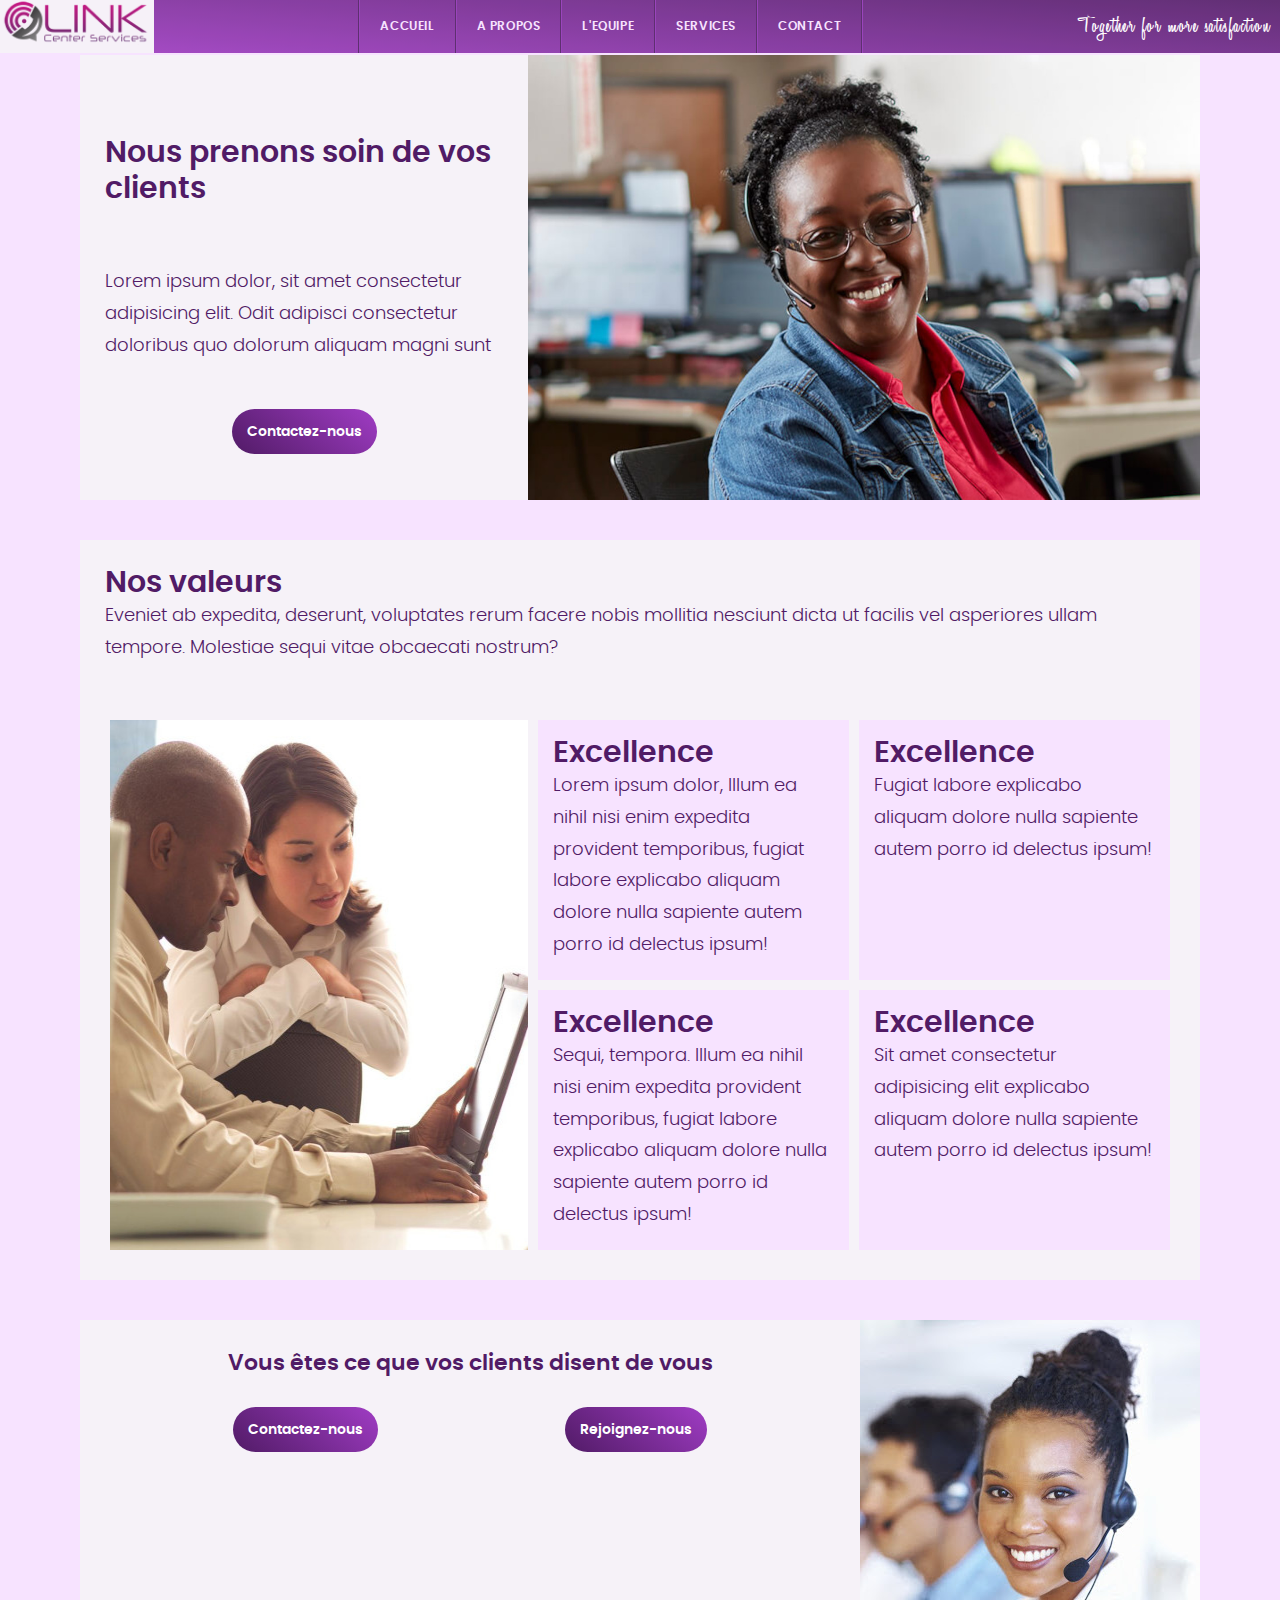
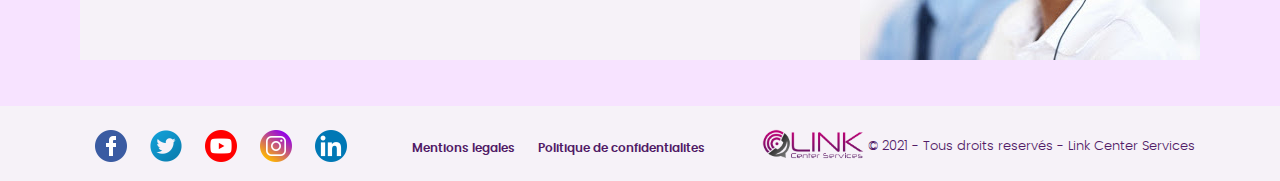
==== index.html @ 496c6def "Migration to flexbox" ====
<!DOCTYPE html>
<html lang="en">

<head>
    <meta charset="UTF-8">
    <meta http-equiv="X-UA-Compatible" content="IE=edge">
    <meta name="viewport" content="width=device-width, initial-scale=1.0">
    <link rel="stylesheet" href="style.css">
    <link rel="shortcut icon" href="images/favicon.png" type="image/x-icon">
    <title>Accueil - Link Center</title>
   
</head>
<body>
        <header>
              
            <div class="logo">
                <a href="index.html">
                    <img src="images/logo.png" alt="" />
                </a>    
                </div>
                <nav>
                    <a class="toggle"><span></span></a>
                    <ul class="menu">
                        <li class="item"><a href="index.html">Accueil</a></li>
                        <li class="item"><a href="about.html">A propos</a></li>
                        <li class="item"><a href="team.html">L'equipe</a></li>
                        <li class="item"><a href="service.html">Services</a></li>
                        <li class="item"><a href="contact.html">Contact</a></li>
                    </ul>
                </nav>
                <h3>Together for more satisfaction</h3>
        </header>
     <div class="container">
        <div class="landing">
            <div class="banner">
                <div class="caption">
                <h2>
                        Nous prenons soin de vos clients
                    </h2>                    
                    <p>Lorem ipsum dolor, sit amet consectetur adipisicing elit. Odit adipisci consectetur doloribus quo dolorum aliquam magni sunt</p>
                    <a href="contact.html">Contactez-nous</a>
                </div>
                <img src="images/corporate-office7.jpg" alt="">
            </div>
        </div>
        <section>
           <div class="title">
            <h2>Nos valeurs</h2>
            <p>Eveniet ab expedita, deserunt, voluptates rerum facere nobis mollitia nesciunt dicta ut facilis vel asperiores ullam tempore. Molestiae sequi vitae obcaecati nostrum?</p>
           </div>
            <div class="our-value">
                <div class="container">
                    <div class="caption">
                        <img src="images/callcenter8.jpg" alt="">
                    </div>
                    <div class="values">
                        <div class="value">
                            <h2>Excellence</h2>
                            <p>Lorem ipsum dolor, Illum ea nihil nisi enim expedita provident temporibus, fugiat labore explicabo aliquam dolore nulla sapiente autem porro id delectus ipsum!</p>
                        </div>
                        <div class="value">
                            <h2>Excellence</h2>
                            <p>Fugiat labore explicabo aliquam dolore nulla sapiente autem porro id delectus ipsum!</p>
                        </div>
                        <div class="value">
                            <h2>Excellence</h2>
                            <p>Sequi, tempora. Illum ea nihil nisi enim expedita provident temporibus, fugiat labore explicabo aliquam dolore nulla sapiente autem porro id delectus ipsum!</p>
                        </div>
                        <div class="value">
                            <h2>Excellence</h2>
                            <p>Sit amet consectetur adipisicing elit explicabo aliquam dolore nulla sapiente autem porro id delectus ipsum!</p>
                        </div>
                    </div>
                </div>
            </div>
            <div class="about-us">
                <div>
                    <h2>Vous êtes ce que vos clients disent de vous</h2>  
               
                  <div class="cta">
                    <button class="contact" onclick="toggleForm(this)">Contactez-nous</button>
                    <button class="job" onclick="toggleForm(this)" href="">Rejoignez-nous</button>
                </div>
                <div class="form contact-form">
                    <div>
                        <h3>Ecrivez-nous</h3>
                    </div>
                    <form action="">
                       <div>
                           <label for="contact-name">Nom</label>
                           <input type="text" name="email" id="contact-name">
                       </div>
                       <div>
                           <label for="contact-email">E-mail</label>
                           <input type="email" name="email" id="contact-email">
                       </div>
                       <div>
                        <label for="contact-phone">Phone number</label>
                        <input type="tel" name="phone" id="contact-phone">
                    </div>
                    <div>
                        <label for="contact-message">Message</label>
                        <textarea name="message" id="contact-message" cols="30" rows="10"></textarea>
                    </div>   
                        <div>
                            <input onclick="toggleForm(this)"  type="reset" value="Annuler">
                            <input type="submit" value="Envoyer">
                        </div>
                    </form>
                </div>
                <div class="form job-form">
                    <div>
                        <h3>Envoyez votre candidature</h3>
                    </div>
                    <form action="">
                       <div>
                           <label for="job-name">Nom</label>
                           <input type="text" name="name" id="job-name">
                       </div>
                       <div>
                           <label for="job-email">E-mail</label>
                           <input type="email" name="email" id="job-email">
                       </div>
                       <div>
                        <label for="job-cv">C.V</label>
                        <input type="file" name="cv" id="job-cv">
                    </div>
                        <div>
                            <input onclick="toggleForm(this)" type="reset" value="Annuler">
                            <input type="submit" value="Envoyer">
                        </div>
                    </form>
                </div>
                  </div>
                  <img src="images/callcenter1.jpg" alt="">
                </div>
        </section>
    </div>
        <footer>
            <div class="container">
              
                <div class="social-media-nav">
                    <!-- <h2>Join Us!</h2> -->
                    <ul>
                        <li><a href=""><img src="images/facebook.png" alt=""></a></li>
                        <li><a href=""><img src="images/twitter.png" alt=""></a></li>
                        <li><a href=""><img src="images/youtube.png" alt=""></a></li>
                        <li><a href=""><img src="images/instagram.png" alt=""></a></li>
                        <li><a href=""><img src="images/linkedin.png" alt=""></a></li>
                    </ul>
                </div>
                <div class="second-nav">
                    
                    <ul>
                        <li><a href="">Mentions legales</a></li>
                        <li><a href="">Politique de confidentialites</a></li>
                    </ul>
                </div>
                <div class="copyright">
                       
                        <div class="about">
                            <img src="images/logo.png" alt="" />
                        </div>
                  
                    <p>
                        &copy; 2021 - Tous droits reservés - Link Center Services
                    </p>
                </div>
                </div>
        </footer>
        <script src="js/scripts.js"></script>
   
    
</body>

</html>
---- style.css ----
@font-face {
    font-family: 'poppinslight';
    src: url('fonts/poppins-light-webfont.eot');
    src: url('fonts/poppins-light-webfont.eot?#iefix') format('embedded-opentype'),
         url('fonts/poppins-light-webfont.woff2') format('woff2'),
         url('fonts/poppins-light-webfont.woff') format('woff'),
         url('fonts/poppins-light-webfont.ttf') format('truetype'),
         url('fonts/poppins-light-webfont.svg#poppinslight') format('svg');
    font-weight: normal;
    font-style: normal;

}

@font-face {
    font-family: 'poppinssemibold';
    src: url('fonts/poppins-semibold-webfont.eot');
    src: url('fonts/poppins-semibold-webfont.eot?#iefix') format('embedded-opentype'),
         url('fonts/poppins-semibold-webfont.woff2') format('woff2'),
         url('fonts/poppins-semibold-webfont.woff') format('woff'),
         url('fonts/poppins-semibold-webfont.ttf') format('truetype'),
         url('fonts/poppins-semibold-webfont.svg#poppinssemibold') format('svg');
    font-weight: normal;
    font-style: normal;

}

@font-face {
    font-family: 'poppins';
    src: url('fonts/poppins-regular-webfont.eot');
    src: url('fonts/poppins-regular-webfont.eot?#iefix') format('embedded-opentype'), url('fonts/poppins-regular-webfont.woff2') format('woff2'), url('fonts/poppins-regular-webfont.woff') format('woff'), url('fonts/poppins-regular-webfont.ttf') format('truetype'), url('fonts/poppins-regular-webfont.svg#quentell_cf_mediummedium') format('svg');
    font-weight: normal;
    font-style: normal;
}

@font-face {
    font-family: 'honeyscript-semibold-webfont';
    src: url('fonts/honeyscript-semibold-webfont.eot');
    src: url('fonts/honeyscript-semibold-webfont.eot?#iefix') format('embedded-opentype'), url('fonts/honeyscript-semibold-webfont.woff2') format('woff2'), url('fonts/honeyscript-semibold-webfont') format('woff'), url('fonts/honeyscript-semibold-webfont.ttf') format('truetype'), url('fonts/honeyscript-semibold-webfont.svg#honeyscript-semibold-webfont') format('svg');
    font-weight: normal;
    font-style: normal;
}
 
 
 * {
     box-sizing: border-box;
     margin: 0;
     padding: 0;
 }
body {
    width: 100%;
    margin: auto;
    font-family: 'poppinssemibold';
    color: #511b66;
    background-color: #f7e3ff;
}
.container {
    display: flex;
    flex-direction: column;
    width: 100%;
    margin: auto;
    max-width: 1440px;
    padding: 0 80px;
}

header {
    justify-content: space-between;
    width: 100%;
    position:fixed;
    top: 0;
    z-index: 5;
    background-color: #2a0438;
    background-image: linear-gradient(185deg, #511b66, #a03cc4);
    color: #fff;
    display: flex;
    flex-wrap: wrap;
    opacity: .9;
}

header a, header a:visited {
    color: #f7e3ff;
}

header h3 {
    padding: 10px;
    font-size: 1.5em;
    letter-spacing: .06em;
    font-weight: normal;
    font-family: 'honeyscript-semibold-webfont';
   
}

h2, h1 {
    font-size: 1.9em;
    /* letter-spacing: 0.06em; */
    /* font-family: 'quentell_cf_mediummedium'; */
    line-height: 1.2em;
    margin: 0;
    padding: 0;
    
}

p {
    font-size: 1.1em;
    line-height: 1.8em;
    font-family: 'poppinslight';
}

.logo {
    background-color: #f6f2f8;
}

.logo img {
    height: 50px;
}

ul li {
    list-style: none;
    /* display: inline-block; */
    margin: 4px 12px;
}


.sub-menu li {
    margin: 0;
}

.menu, .sub-menu {
    list-style-type: none;
}

.menu {
    display: flex;
    height: 100%;
    /* flex-wrap: wrap;
    justify-content: space-between; */
    /* flex-direction: column; */
    /* transform: translateX(-100vh); */
    /* position: absolute; */
    /* background: #fff;
    background-color: rgba(255, 255, 255, 0.85); */
    /* z-index: 3;
    left: 0;
    opacity: 0; */
    /* padding-right: 30px; */
    /* transition: opacity .5s ease, transform .6s ease; */
}
.menu li a {
	display: block;
	/* border-bottom: 1px inset #cff3e8; */
	padding: 20px;
	/* text-transform: uppercase; */
	font-size: .75em;
	height: 100%;
}

.menu li:first-child {
    border-left: 2px groove #9034b5;
}

.menu li:last-child a {
    border-bottom: none;
}

.sub-menu li:first-child {
    margin-top: 0;
}
.item a:hover, .item a:active {
    background-color: #f7e3ff ;
    color: #511b66;
}
.item:hover a {
      color: #511b66;
}
.menu li {
    margin: 0;
    border-right: 2px groove #9034b5;
}

/* .toggle {
    color: #000;
} */

.menu .toggle a {
    border: none;
    display: none;
}

.toggle {
    display: none;
}

.toggle.active > span {
    background-image: url('images/menu_rounded_close.png');
    right: -60%;
    width: 40px;
}

.toggle > span {
    display: block;
    width: 28px;
    height: 40px;
    background-image: url('images/menu_rounded_open.png');
    background-size: cover;
    position: relative;
    right: -70%;
}

/* .toggle::after{
    content: 'Menu';
    text-align: left;
    display: block;
    margin: 0 4px;
    color: #fff;
    text-transform: uppercase;
    /* font-weight: bold; */
    font-size: .85em;
} */

.toggle.active::after {
    display: none;
}
.menu.active {
    height: auto;
    opacity: 1;
    transform: translateX(0);
}

.active .item {
    /* display: block; */
    /* margin: 4px 0; */
}

.sub-menu {
    display: none;
}

.sub-menu li a {
    margin-left: 4px;
}

.submenu-active .sub-menu {
    display: block;
}

.submenu-active>a::after {
    content: "\02A2F" !important;
}

.has-submenu>a::after {
    content: "\025BE";
    position: relative;
    top: -4px;
    left: 4px;
}


header li a {
    text-transform: uppercase;
    font-size: .85em;
    letter-spacing: .05em;
}

a {
    text-decoration: none;
}
a, a:visited {
    color: #511b66;
}

.landing {
    margin: 55px 0 40px 0;
    display: flex;
}
.banner {
    width: 100%;
    display: flex;
    margin: 0;
    justify-content: space-between;
    background-color: #f6f2f8;
}
.banner img {
    width: 60%;
    height: auto;
}
.contact img {
    width: 100%;
}
.caption {
    padding: 0 25px;
    display: flex;
    flex-direction: column;
    width: 40%;
    color: #511b66;
    /* position: absolute; */
    /* justify-content: space-evenly; */
}
.caption h2 {
    /* position: relative;
    top: 25%; */
    /* text-align: center; */
    margin-top: 20%;
}
.caption p {
    margin-top: 15%;
}
.about .caption {
    width: 60%;
}
.about img {
    width: 40%;
}
.about .caption h2, .about .caption p {
    margin-top: 10%;
}
.about .caption h2 {
    /* text-align: center; */
}

.caption a {
    text-align: center;
}
section {
    display: flex;
    flex-direction: column;
}

section .title {
    padding: 25px;
    background-color: #f6f2f8;
}
aside {

}
.about-us, .our-service {
    margin-bottom: 40px;
}
.about-us {
    display: flex;
    text-align: center;
    background-color: #f6f2f8;
}

.about-us img {
    /* border-radius: 5px; */
    /* width: 50%;x */
    height: 100%;
}
.caption a {
    margin: auto;
}
.our-value, .our-value .container, .value {
    display: flex;
}
.our-value .container {
    flex-direction: row;
    justify-content: space-between;
    padding: 0;
}
.our-value {
    flex-direction: column;
    margin-bottom: 40px;
    background-color: #f6f2f8;
    /* color: #fff; */
    /* background-image: linear-gradient(120deg, #482058, #b849e1); */
    padding: 25px;
}
.our-value.about {
    padding: 0;
}
.our-value img {
    height: 100%;
    margin: 5px;
}
.our-value .caption {
    padding: 0;
    /* background-color: #f7e3ff; */
}
.our-value .caption h2 {
    margin-top: 0;
    position: relative;
    top: 120px;
}
.values, .team {
    width: 60%;
    display: flex;
    flex-wrap: wrap;
    justify-content: space-between;
    align-items: baseline;
    padding: 0;
}
.about .values {
    width: 100%;
}
.about .value {
    padding: 20px;
}
.team {
    width: 100%;
    padding: 20px;
    background-color: #f6f2f8;
}
.value, .member{
    width: 48%;
    flex-direction: column;
    height: 260px;
    margin: 5px;
    padding: 15px;
    background-color: #f7e3ff;
    flex: 1 0 auto;
}
.member {
    height: auto;
    width: 22%;
    flex: 0 auto;
    margin: 20px 0;
    padding: 5px;
    background-color: #f6f2f8;
}
.member img {
    width: 100%;
}
.member h2 {
    font-size: 1.15em;
    padding: 5px;
    text-align: center;
}
.member .position {
    padding: 5px;
    text-align: center;
}
.member p {
    padding: 5px;
}
.member > div {
    background-color: #2a0438;
    background-image: linear-gradient(185deg, #511b66, #a03cc4);
    color: #fff;
}
.about-us .cta a, .about-us .cta button, .caption a {
    display: inline-block;
    padding: 15px;
    border-radius: 25px;
    background-color: #2a0438;
    background-image: linear-gradient(40deg, #511b66, #a03cc4);
    color: #fff;
    font-size: .9em;
    border: none;
    font-family: 'poppinssemibold';
}
.about-us div {
    display: flex;
    padding: 30px;
    flex-direction: column;
    justify-content: space-around;
    flex: 1;
    align-items: center;
}

.about-us h2 {
    font-size: 1.4em;
}

.about-us .cta  {
    display: flex;
    flex-direction: row;
    width: 100%;
    align-items: flex-start;
}
 .about-us .form {
    text-align: left;
}
.about-us .form textarea, .form form, .form input,  .about-us .form{
    width: 85%;
}
.form input, .form textarea {
    border: 1px groove #ab64c5;
    padding: 10px;
    border-radius: 2px;
}
.form label {
    font-family: 'poppinslight';
}
.form label, .form textarea {
    margin: 5px 0;
}
.form textarea {
    line-height: 1.5;
    font-family: 'poppins';
}
.form input[type="submit"], .form input[type="reset"]{
    width: auto;
    margin: 15px 0;
    font-family: 'poppinssemibold';
}
.form input[type="submit"]{
    background-color: #9b8ea0;
    background-image: linear-gradient(40deg, #511b66, #a03cc4);
    color: #fff;
}
/* .form input[type="reset"]{
    background-color: #d8bee5;
    background-image: linear-gradient(220deg, #d8bee5, #ca92e6);
    color: #511b66;
} */
.about-us .form div:last-of-type {
    flex-direction: row;
}
.about-us .form div:first-of-type {
    justify-content: flex-start;
}
.about-us .form div {
    align-items: flex-start;
    padding: 0;
    margin: 15px 0;
}
/* .about-us .form label, .about-us .form input {
    display: block;
}  */
.about-us .contact-form,.about-us .job-form {
    display: none;
}


.our-service .container {
    display: flex;
    flex-direction: row;
    width: auto;
    justify-content: space-around;
    text-align: center;
    /* background-color: #2a0438; */
    /* background-image: linear-gradient(120deg, #2c1635, #792c96); */
    color: #fff;
    padding: 25px;
    /* box-shadow: -2px 2px 3px #190222; */
    /* box-shadow: -1px 1px 3px #ab64c5; */
    color: #511b66;
    background-color: #f6f2f8;
    /* border-radius: 5px; */
}
.our-service {
    display: flex;
    flex-direction: column;
    margin-top: 6px;
   
}

section.contact {
    flex-direction: row;
    justify-content: space-between;
}

/* .our-service > h2 {
    margin: 20px 0;
} */

/* .our-service > h2::before {
     display: inline-block;
    content: "";
    height: 8px;
    /* border-top: 1px solid #231459;
border-bottom: 1px solid #231459; */
    width: 45px;
    position: relative;
    top: -4px;
    margin-right: 8px;
    background: #511b66;
    border-radius: 5px;
} */
.service h2 {
    text-align: center;
    margin-bottom: 8px;
}
.service {
    display: flex;
    flex-direction: column;
    flex: 0 1 25%;
}
.service img {
    width: 100%;
    border-radius: 50%;
    margin: 20px 0;
}
section {
    display: flex;
    flex-direction: column;
    margin-bottom: 6px;
}

footer {
    padding: 5px;
    display: flex;
    justify-content: space-between;
    flex-direction: column;
    background-color: #f6f2f8;
    /* background-image: linear-gradient(40deg, #511b66, #a03cc4); */
    /* background-image: linear-gradient(20deg, #482058, #792c96); */
    /* color: #fff; */
    font-size: .9em;
    /* box-shadow: 0px 0px 1px #190222; */
    /* border-radius: 5px; */
    height: 75px;
    
}
footer .container {
    width: 100%;
    display: flex;
    flex-direction: row;
    justify-content: space-between;
    margin-bottom: 10px;
    align-items: center;
}


.about {
    /* width: 28%; */
}
.about p {
}
.social-media-nav {
    display: flex;
    flex-direction: column;
}
.social-media-nav ul li {
    margin: 0;
}
.social-media-nav ul li, .second-nav ul li {
    display: inline-block;
    margin: 0 10px;
}
.social-media-nav li img {
    display: inline-block;
    width: 32px;
    height: 32px;
}
footer .container div {
}
footer li {
    /* display: block; */
    font-size: .8em;
}
footer a, footer a:visited {
    color: #511b66;
}
.copyright {
    font-size: .8em;
    display: flex;
    justify-content: space-between;
    align-items: center;
}

footer .about img {
    height: 35px;
    width: auto;
   
}

@media (min-width: 280px) and (max-width: 475px) {
    .container {
        padding: 0;
    }
    header {
        align-items: center;
        justify-content: flex-start;
    }
    .logo {
        /* order: 2; */
    }
    .logo img {
        height: 40px;
    }
    header nav {
        order: 3;
        position: absolute;
        right: 0;
        top: 0;
        width: 40%;
    }
    header .logo {
    }
    header h3 {
        font-size: 1.1em;
        padding: 2px;
        /* background-color: #000; */
        margin: 0 10px;
    }
    .menu {
        transform: translateX(100vh);
        position: absolute;
        z-index: 3;
        left: 0;
        top: 40px;
        /* opacity: 0; */
        transition: opacity .5s ease, transform .6s ease;
        background-color: #2a0438;
        background-image: linear-gradient(40deg, #511b66, #a03cc4);
        flex-direction: column;
        width: 100%;
    }
    .menu.active {
        height: auto;
        opacity: 1;
        transform: translateX(0);
    }
    
    .menu li a {
        font-size: .75em;
        padding: 10px;
    }
    .item {
        border-bottom: 2px groove #9034b5;
        border-right: none;
        border-left: none;
    }
    
    .menu li:first-child {
        border-left: none;
    }
    header .menu .item:last-of-type {
       border: none;
      
    }

    .toggle {
        display: block;
        position: relative;
        top: 0;
    }

    .landing {
        margin: 40px 0 0 0;
    }
    .banner {
        flex-direction: column;
        justify-content: normal;
        height: auto;
        padding: 0;
        background-color: rgba(52, 0, 71, 0.2);
        background-image: linear-gradient(40deg, #511b66, #a03cc4);
    }
    .caption {
        width: 100%;
        order: 2;
        position: relative;
        top: 0;
        /* background-color: rgba(33, 2, 44, 0.534); */
        color: #fff;
        padding: 20px;
    }

    .caption h2, .caption p {
        margin: 0;
    }
    .caption p {
        display: none;
    }
    .caption a {
        margin-top: 20px;
        background-color: #d8bee5;
        background-image: linear-gradient(220deg, #d8bee5, #ca92e6);
        color: #511b66;
    }

    h2, h1 {
        font-size: 1.2em;
    }

    .banner img {
        width: 100%;
        box-shadow: none;
    }
    .our-value .container {
        flex-direction: column;
    }
    .our-value {
        padding: 0;
    }
    .our-value img {
        margin: 0;
    }
    .values, .value, .team{
        width: 100%;
        height: auto;
    }
    .value {
        margin: 5px 0;
        padding: 25px;
    }
    .member {
       width: 48%;
       font-size: .85em;
    }
    .member h2 {
        font-size: .9em;
        border-right: 1px groove #ab64c5;
    }
    .member .position {
        border-bottom: 1px dotted #ab64c5;
        border-left: 1px groove #ab64c5;
    }
    .service {
        margin: 15px 0;
    }

    .our-service .container {
        flex-direction: column;
        width: 100%;
    }
    .about-us img {
        margin: 0;
    }
    .about-us {
        flex-direction: column;
        padding: 0;
    }
    .about-us div {
        padding: 15px;
    }
    .about-us .cta {
        width: 100%;
        flex-direction: column;
        align-items: center;
    }
    .about-us .cta button{
        margin: 10px;
    }
    .about-us img {
        width: 100%;
    }
    .about-us div a {
        padding: 12px;
        width: auto;
        margin-top: 15px;
        
    }
    .about-us .form textarea, .form form, .form input,  .about-us .form{
        width: 100%;
    }

    .about-us .form h3 {
        font-size: 1.1em;
    }
    section, footer {
        margin: 0;
    }
    section.contact {
        flex-direction: column;
        justify-content: space-between;
    }
    section.contact .title {
        margin: 10px 0;
    }
    .about-us, .our-service {
        margin-bottom: 10px;
    }
    .service img {
        width: 80%;
        margin: auto;
    }
    footer {
        font-size: .7em;
        height: auto;
    }
    footer .container {
        /* align-items: normal; */
        flex-direction: column;
    }
    .copyright {
        flex-direction: column;
        justify-content: normal;
    }
    .social-media-nav {
        text-align: center;
        order: 1;
    }
    .second-nav {
        order: 1;
    }
}

@media (max-width: 360px){
    /* .logo img {
        height: 35px;
    } */
}
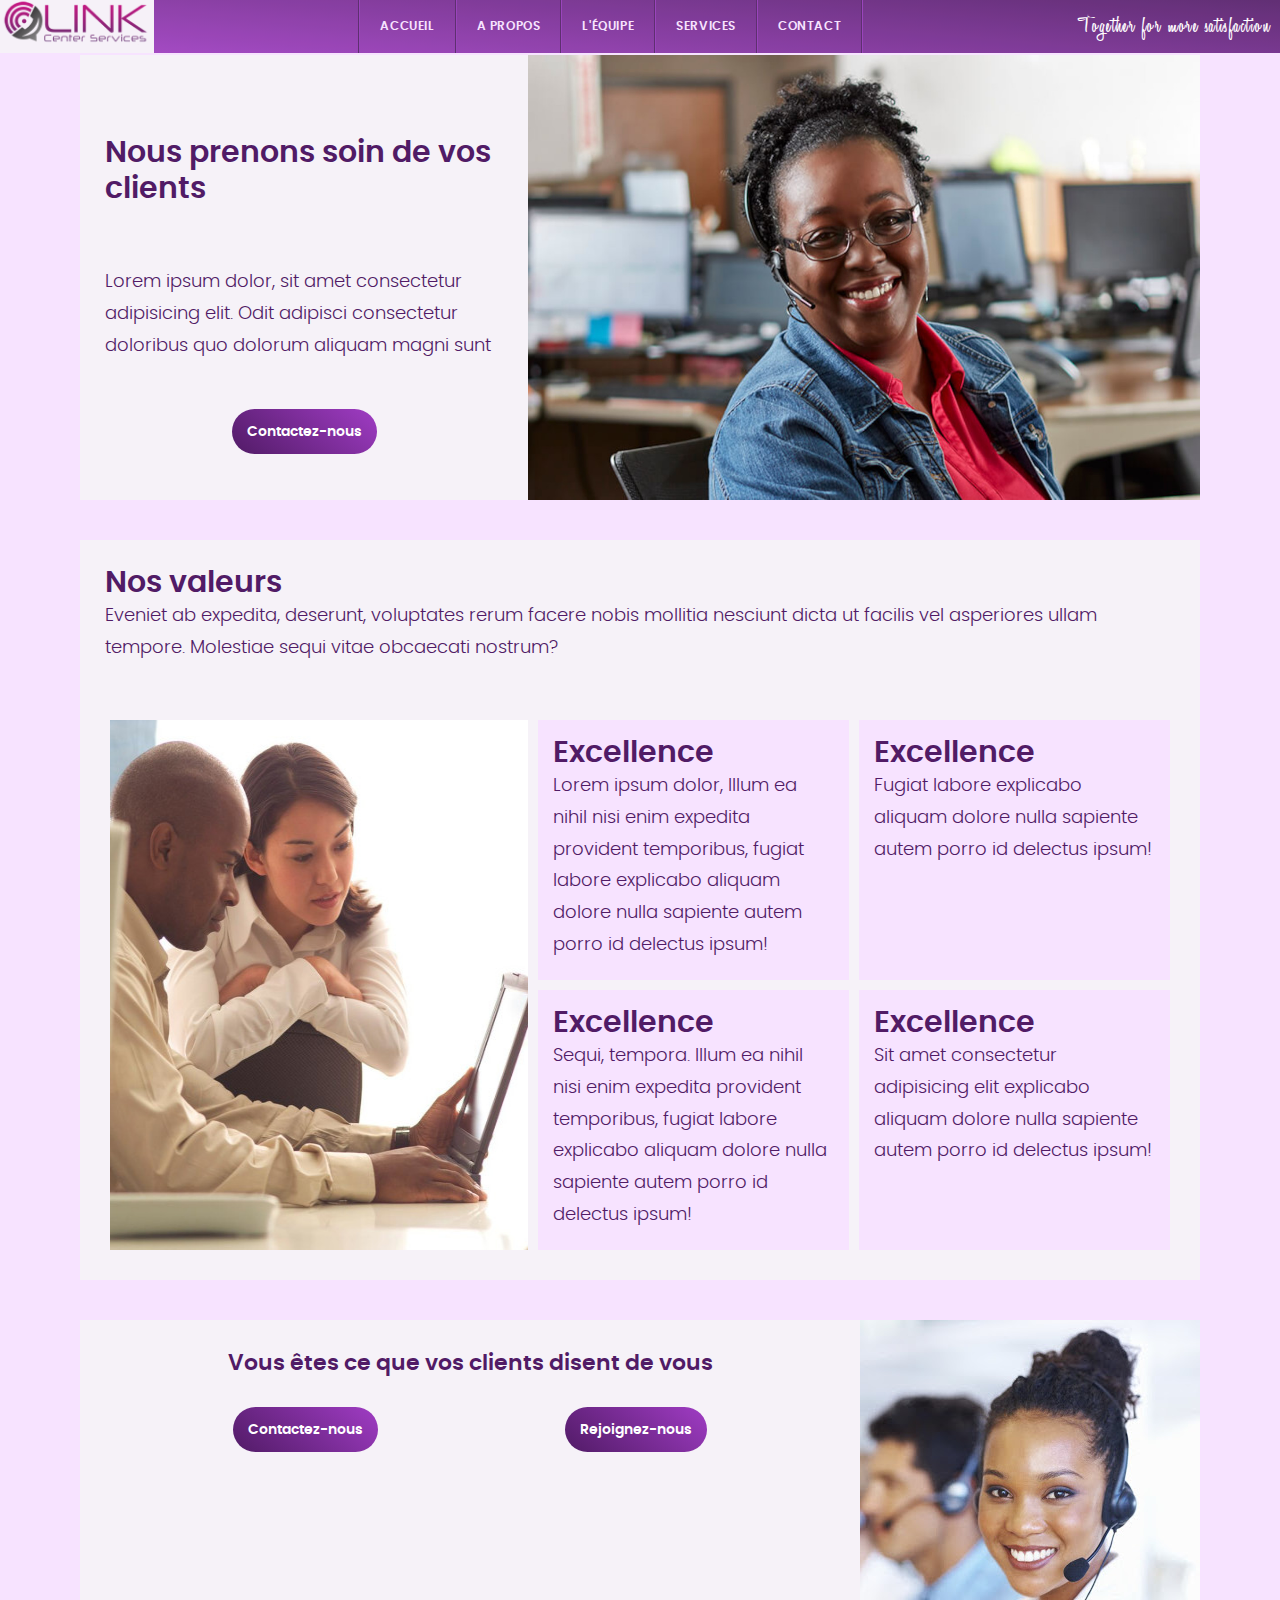
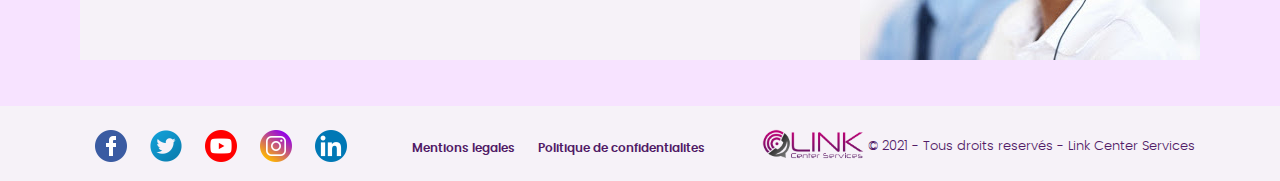
==== commit 56cecb8e: "Special character" ====
--- a/index.html
+++ b/index.html
@@ -23,7 +23,7 @@
                     <ul class="menu">
                         <li class="item"><a href="index.html">Accueil</a></li>
                         <li class="item"><a href="about.html">A propos</a></li>
-                        <li class="item"><a href="team.html">L'equipe</a></li>
+                        <li class="item"><a href="team.html">L'équipe</a></li>
                         <li class="item"><a href="service.html">Services</a></li>
                         <li class="item"><a href="contact.html">Contact</a></li>
                     </ul>
